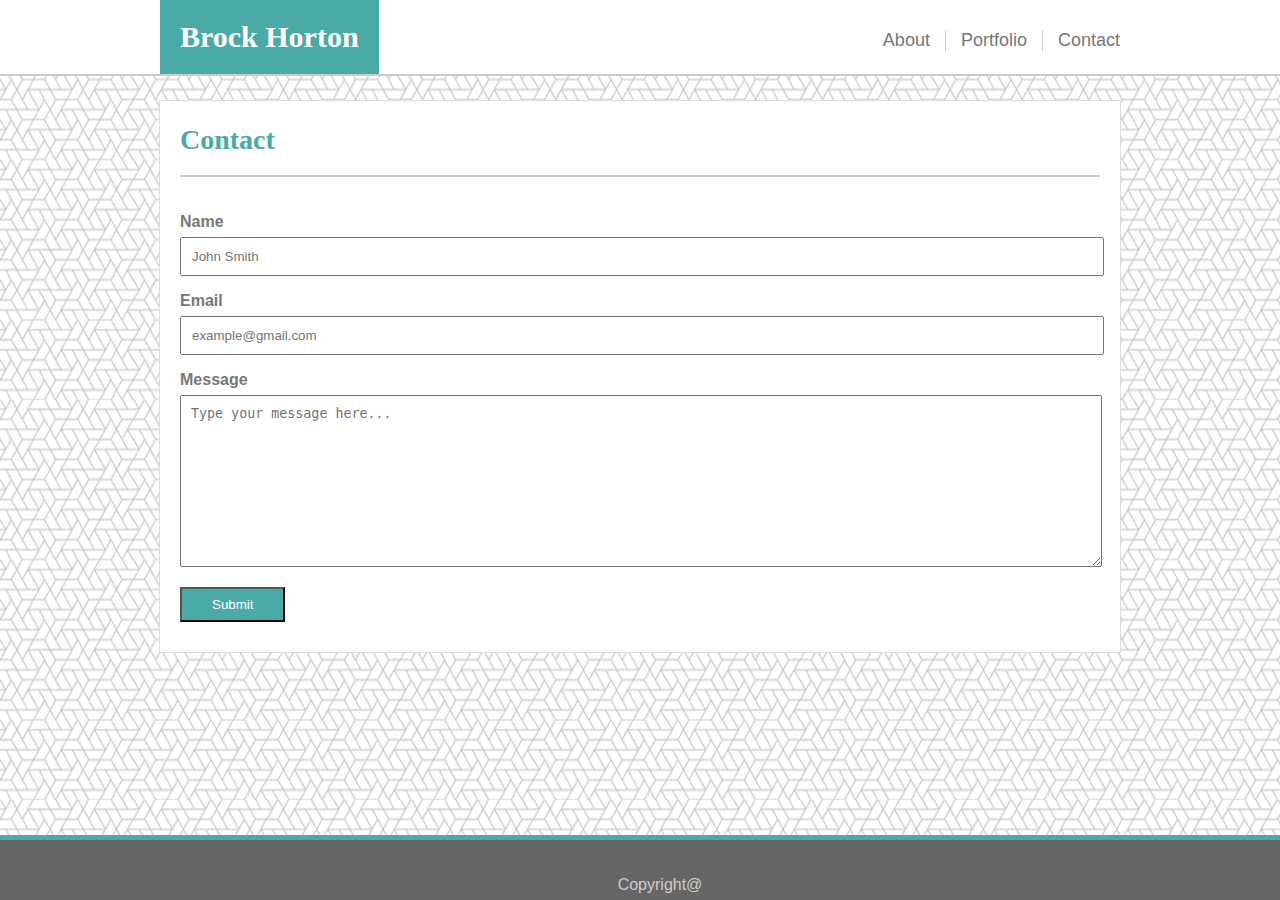
==== contact.html @ cd82d064 "copied files" ====
<!DOCTYPE html>
<html lang="en-us">
<head>
    <meta charset="UTF-8">
    <title>Contact</title>
    <link href="assets/css/style.css" rel="stylesheet">
</head>
<body>
    <nav>
        <div class="test">
            <h1>Brock Horton</h1>
            <ul>
                <li><a class="Con_btn" href="contact.html">Contact</a></li>
                <li><a class="Port_btn" href="portfolio.html">Portfolio</a></li>
                <li><a class="active About_btn" href="index.html">About</a></li>
            </ul>
        </div>
    </nav>
<div class="main clearfix">
        <div class="style_bar">
    <h2>Contact</h2>
        </div>
        <div class="content">
<div class="form-block">
    <div class="form" id="email-form">
        <div class="contact-form-field">
            <p class="zero">Name</p>
            <input type="text" id="Name" name="your-name"  placeholder="John Smith">
        </div>
        <div class="contact-form-field middle">
            <p class="zero">Email</p>
            <input type="email" id="Email" name="your-email"  placeholder="example@gmail.com">
        </div>
        <div class="textarea w-input">
            <p class="zero">Message</p>
            <textarea id="message" name="your-message" cols="40" rows="10" placeholder="Type your message here..."></textarea>
        </div>
    </div>
</div>
    <div class="submit-btn">
        <input type="Submit" value="Submit" class="form-controlsubmit">
    </div>
</div>
</div>
</body>
<footer>
    <p>Copyright@</p>
</footer>
</html>
---- assets/css/style.css ----
nav {
    position: fixed;
    top: 0;
    right: 0;
    left: 0;
    z-index: 1030;
    width: 100%;
    height: 0px;
    margin: 0px;
    padding: 37px;
    background-color: #ffffff;
    border-top: 0px;
    border-bottom: 2px;
    border-left: 0px;
    border-right: 0px;
    border-style: solid;
    border-color: #cccccc;
}
.test {
    position: fixed;
    top: 0;
    right: 0;  
    left: 0;
    width: 960px;
    height: 70px;
    margin: 0 auto;
}
.main {
    position: relative;
    left: 0;
    width: 960px;
    height: auto;
    margin: 0 auto;
    margin-bottom: 100px;
    background-color: #ffffff;
    border-color: #dddddd;
    border-width: 1px;
    border-style: solid;
}
.style_bar{
    height: 70px;
    border-top: 0px;
    border-left: 0px;
    border-right: 0px;
    border-bottom: 2px;
    padding-bottom: 4px;
    margin-left: 20px;
    margin-right: 20px;
    border-color: #cccccc;
    border-style: solid;
}
.Imgbox {
    height: auto;
}
h1 {
    font-size: 30px;
    background-color: #4aaaa5;
    color: white;
    font-family: Georgia, 'Times New Roman', Times, serif;
    float: left;
    padding: 20px;
    margin-top: 0px;
    margin-bottom: 0px; 
}
h2 {
    float:left;
    font-size: 28px;
    color: #4aaaa5;
    font-family: Georgia, 'Times New Roman', Times, serif;
}
body {
    background-image: url("../images/back.jpg");
    font-family: Arial, Helvetica, sans-serif;
    width: 100%;
    clear: both;
    padding-top: 100px;
    color: #777777;
    margin: 0px;
}
.content{
    position: relative;
    width: auto;
    margin: 20px;
    line-height: 30px;
}
.About_btn {
    padding: 10px 15px;
}
.Port_btn {
    padding: 10px 15px;
    border-top: 0px;
    border-bottom: 0px;
    border-left: 1px;
    border-right: 1px;
    border-style: solid;
    border-color: #cccccc;
}
.Con_btn {
    padding: 10px 0px 10px 15px;
}
#Image {
    float: left;
    height: 25%;
    width: 25%;
    padding: 5px 20px 20px 0px;
}
.form-controlsubmit {
    background-color: #4aaaa5;
    color: white;
    padding: 8px 30px;
    margin: 10px 0px;
} 
.form-block {
    float:left;
    width: 100%;
    resize: vertical;
    box-sizing: border-box
}
#Name {
    width: 910px;
    padding: 10px 0px 10px 10px;
}
#Email {
    width: 910px;
    padding: 10px 0px 10px 10px;
    }
#message {
    width: 910px;
    padding: 10px 0px 10px 10px;
}
.zero{
    margin: 10px 0px 0px 0px;
    font-weight: bold;
}
.Pimage{
    padding: 10px 50px 20px 0px;
    width: 300px;
    height: 200px;
    position: relative;
    float: left;
}
.Textbar{
    background-color: #4aaaa5;
    color: white;
    font-family: Georgia, 'Times New Roman', Times, serif;
    font-size: 22px;
    padding: 15px;
    margin: 0px;
    width: 270px;
    float: left;
    position: absolute;
    bottom: 30px;
    z-index: 1;
    text-align: center;
}
.clearfix {
    overflow: auto;
  }
footer{
    position: fixed;
      bottom: 0;
      right: 0;  
      left: 0;
      z-index: 1030;
      width: 100%;
      height: 20px;
      margin-top: 30px;
      padding: 20px;
      background-color: #666666;
      border-top: 5px;
      border-bottom: 0px;
      border-left: 0px;
      border-right: 0px;
      border-style: solid;
      border-color: #4aaaa5;
      color: #cccccc;
      text-align: center;
  }
  ul {
    list-style-type: none;
    margin: 30px 0px;
    padding: 0;
    overflow: hidden;
  }
  li {
    float: right;
    font-size: 18px;
  }
  li a {
    text-align: center;
    text-decoration: none;
    color: #777777;
  } 
  li a:hover {
    background-color: #cccccc;
  }
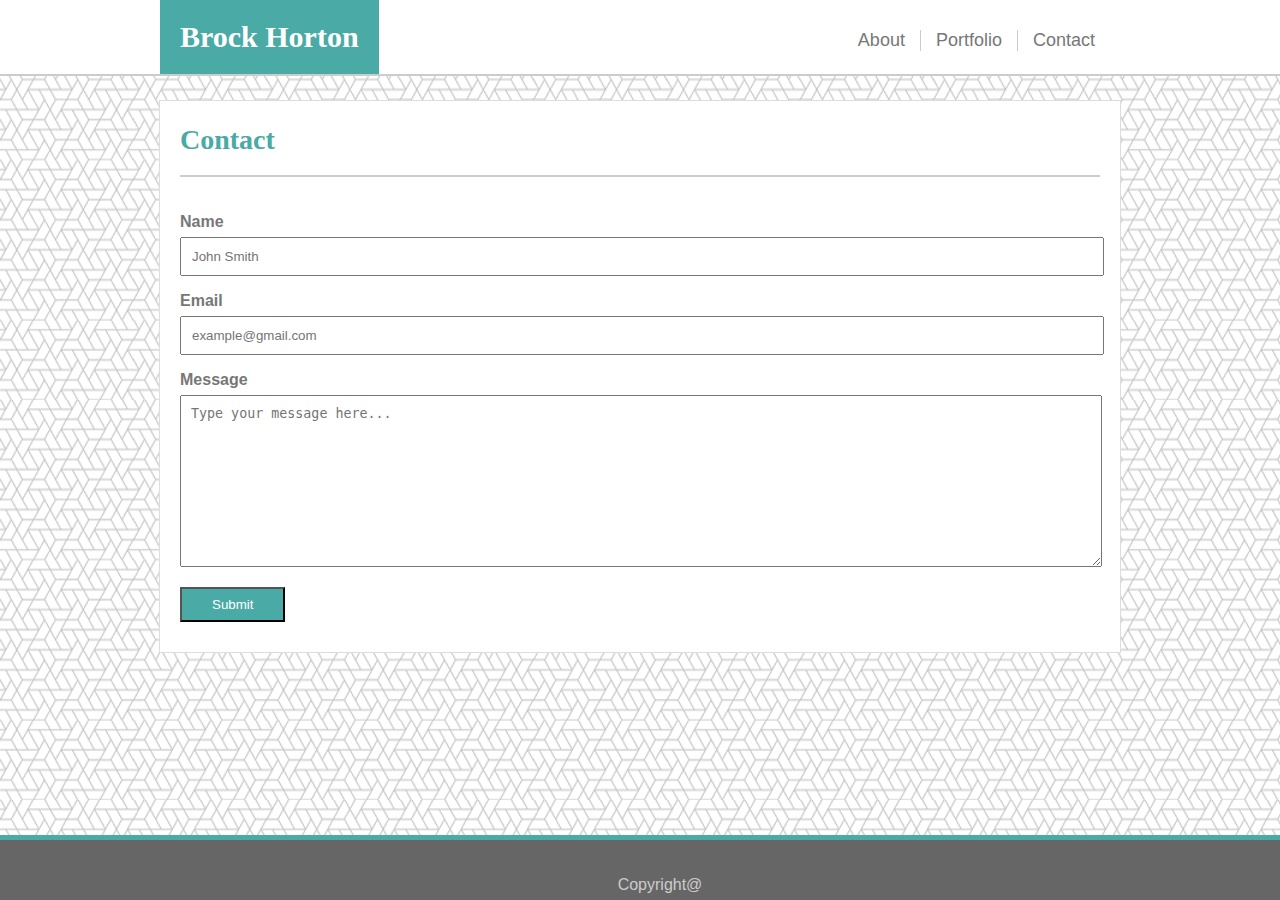
==== commit 955c46e9: "Almost complete, ready to submit, minor details left to tweek" ====
--- a/contact.html
+++ b/contact.html
@@ -2,12 +2,15 @@
 <html lang="en-us">
 <head>
     <meta charset="UTF-8">
+    <meta name="viewport" content="width=device-width, initial-scale=1.0">
     <title>Contact</title>
     <link href="assets/css/style.css" rel="stylesheet">
 </head>
+
 <body>
+    <div class="wrapper">
     <nav>
-        <div class="test">
+        <div class="head">
             <h1>Brock Horton</h1>
             <ul>
                 <li><a class="Con_btn" href="contact.html">Contact</a></li>
@@ -42,6 +45,7 @@
     </div>
 </div>
 </div>
+</div>
 </body>
 <footer>
     <p>Copyright@</p>
--- a/assets/css/style.css
+++ b/assets/css/style.css
@@ -16,7 +16,7 @@
     border-style: solid;
     border-color: #cccccc;
 }
-.test {
+.head {
     position: fixed;
     top: 0;
     right: 0;  
@@ -96,12 +96,12 @@
     border-color: #cccccc;
 }
 .Con_btn {
-    padding: 10px 0px 10px 15px;
+    padding: 10px 15px;
 }
 #Image {
     float: left;
-    height: 25%;
-    width: 25%;
+    height: 30%;
+    width: 30%;
     padding: 5px 20px 20px 0px;
 }
 .form-controlsubmit {
@@ -176,21 +176,116 @@
       color: #cccccc;
       text-align: center;
   }
-  ul {
+ul {
     list-style-type: none;
     margin: 30px 0px;
-    padding: 0;
+    padding: 0 10px 0 0;
     overflow: hidden;
   }
-  li {
+li {
+    text-align: center;
     float: right;
     font-size: 18px;
   }
-  li a {
+li a {
     text-align: center;
     text-decoration: none;
     color: #777777;
   } 
-  li a:hover {
+li a:hover {
     background-color: #cccccc;
   }
+
+@media only screen and (max-width: 980px){
+    .head{width: 100%;
+    }
+    #Name {width: 98%;
+    }
+    #Email {width: 98%;
+    }
+    #message {width: 98%
+    }
+    .main {width: 98%
+    }
+    footer{width: 100%;
+    }
+    .wrapper{width: 100%;}
+  }
+
+@media only screen and (max-width: 768px){
+    .head{width: 100%;
+    }
+    #Name {width: 98%;
+    }
+    #Email {width: 98%;
+    }
+    #message {width: 98%
+    }
+    .main {width: 98%
+    }
+    footer{width: 100%;
+    }
+    .wrapper{width: 100%;
+    }
+    #Image {height: 35%;
+    width: 35%;
+    }
+    .Pimage{height: 60%;
+    width: 60%;
+    }
+}
+  
+@media only screen and (max-width: 640px){
+    body{padding-top: 0px;
+    }
+    nav{position: static;
+    height: 96px;
+    width: 100%;
+    padding: 0px 0px 40px 0px;
+    margin-bottom: 15px;
+    }
+    .head{position: static;
+    width: 100%;
+    margin: 0px;
+    height: auto;
+    }
+    ul{position: static;
+    width: 100%;
+    margin: 20px 0px;
+    float: left;
+    clear: both;
+    padding: 0px;
+    }
+    li{text-align: center;
+    width: 33.3%;
+    }
+    .Con_btn{padding: 15px;
+    }
+    .Port_btn{padding: 15px;
+    }
+    .About_btn{padding: 15px;
+    }
+    h1{position: static;
+    width: 100%;
+    text-align: center;
+    padding-left: 0px;
+    padding-right: 0px;
+    }
+    #Name {width: 98%;
+    }
+    #Email {width: 98%;
+    }
+    #message {width: 98%;
+    }
+    .main{width: 98%;}
+    footer{width: 100%;
+    }
+    .wrapper{width: 100%;
+    }
+    #Image {height: 45%;
+    width: 45%;
+    }
+    .Pimage{height: 60%;
+    width: 60%;
+    }
+}